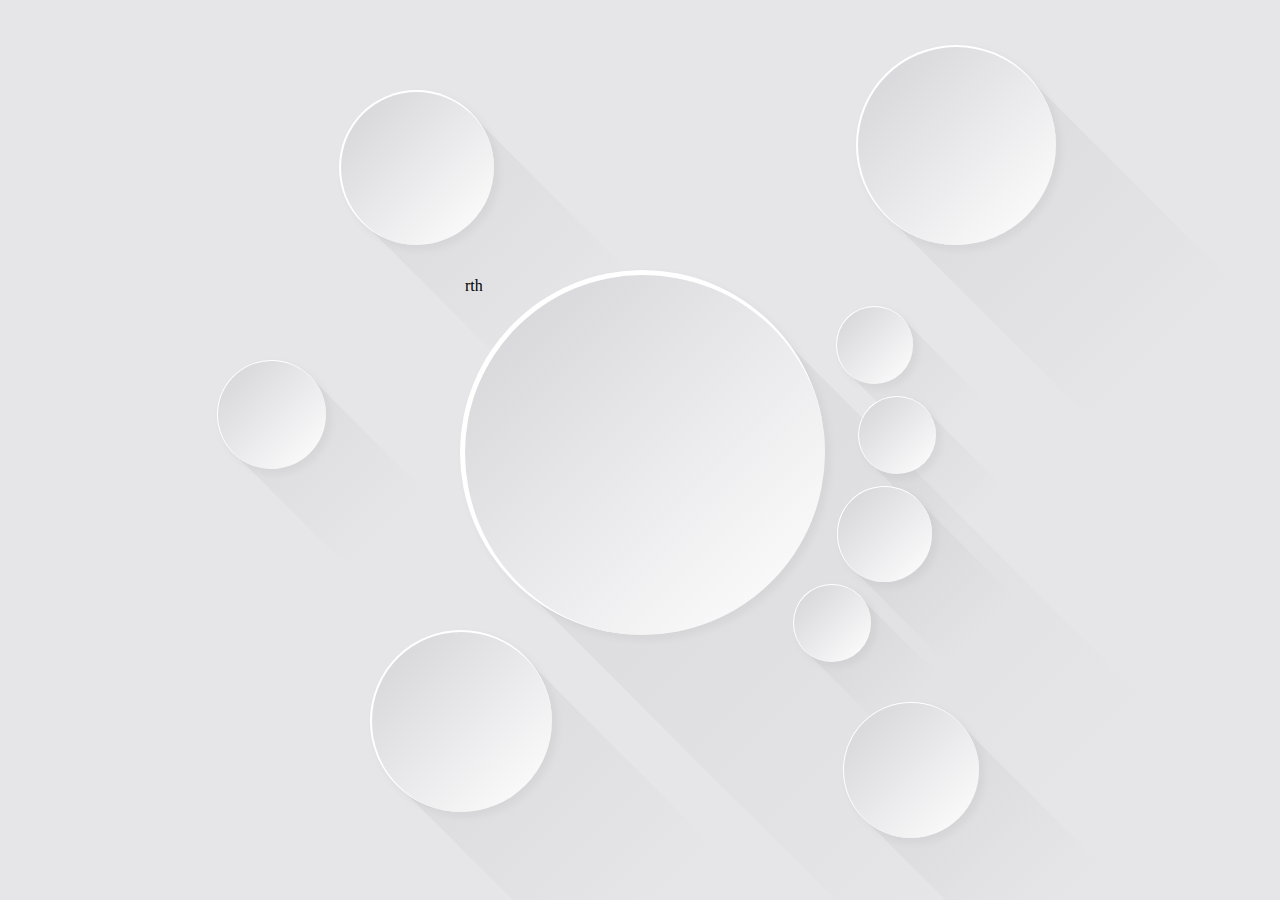
==== template.html @ 426c902b "started project" ====
<!DOCTYPE html>
<html lang="en">

<head>
    <meta charset="utf-8">
    <meta http-equiv="X-UA-Compatible" content="IE=edge">
    <meta name="viewport" content="width=device-width, initial-scale=1">
    <!-- The above 3 meta tags *must* come first in the head; any other head content must come *after* these tags -->
    <title>Rth</title>
    <!-- css -->
    <link href="css/style.css" rel="stylesheet">
    <link href="css/font-awesome.min.css" rel="stylesheet">
    <!-- HTML5 shim and Respond.js for IE8 support of HTML5 elements and media queries -->
    <!-- WARNING: Respond.js doesn't work if you view the page via file:// -->
    <!--[if lt IE 9]>
      <script src="https://oss.maxcdn.com/html5shiv/3.7.3/html5shiv.min.js"></script>
      <script src="https://oss.maxcdn.com/respond/1.4.2/respond.min.js"></script>
    <![endif]-->
</head>

<body>
    <section class="home">
        <div class="wrapper">
            <div class="round-01">
                <span class="center-ver-hor">
                    rth
                </span>
            </div>
            <div class="round-02">

            </div>
            <div class="round-03">

            </div>
            <div class="round-04">

            </div>
            <div class="round-05">

            </div>
            <div class="round-06">

            </div>
            <div class="round-07">

            </div>
            <div class="round-08">

            </div>
            <div class="round-09">

            </div>
            <div class="round-10">

            </div>
        </div>
    </section>

    <!-- jQuery (necessary for Bootstrap's JavaScript plugins) -->
    <script src="https://ajax.googleapis.com/ajax/libs/jquery/1.12.4/jquery.min.js"></script>
    <script src="js/rth.js"></script>
</body>

</html>
---- css/style.css ----
/********************************************************************************************************************************
********************************************************************************************************************************/
@import url("https://fonts.googleapis.com/css?family=Roboto:300,300i,400,400i,500,500i,700,700i,900,900i|Source+Sans+Pro:200,200i,300,300i,400,400i,600,600i,700,700i,900,900i");
/********************************************************************************************************************************
********************************************************************************************************************************/
/**************************************************************************************************************
***************************************************************************************************************
1. Color
***************************************************************************************************************
**************************************************************************************************************/
/***************************************************************************************************************
***************************************************************************************************************/
/***************************************************************************************************************
***************************************************************************************************************/
/***************************************************************************************************************
***************************************************************************************************************/
/***************************************************************************************************************
***************************************************************************************************************/
/***************************************************************************************************************
***************************************************************************************************************/
/***************************************************************************************************************
***************************************************************************************************************/
/***************************************************************************************************************
***************************************************************************************************************/
/***************************************************************************************************************
***************************************************************************************************************/
/*Recommended : 4px*/
/***************************************************************************************************************
***************************************************************************************************************/
/***************************************************************************************************************
***************************************************************************************************************/
/***************************************************************************************************************
***************************************************************************************************************/
/***************************************************************************************************************
***************************************************************************************************************/
/***************************************************************************************************************
	1. Define the breakpoints at which your layout will change, adapting to different screen sizes.
	2. Extra small screen-phone, Small screen-tablet, Medium screen - desktop, Large screen - wide desktop
***************************************************************************************************************/
/***************************************************************************************************************
***************************************************************************************************************/
/***************************************************************************************************************
***************************************************************************************************************/
/***************************************************************************************************************
***************************************************************************************************************/
/***************************************************************************************************************
***************************************************************************************************************/
/*animation transition effect/options*/
/*default : cubic-bezier
*
*Options : Ease, Linear, Ease-In, Ease-Out, Ease-In-Out;
*
*/
/*animation transition time*/
/***************************************************************************************************************
***************************************************************************************************************/
/***************************************************************************************************************
***************************************************************************************************************/
/***************************************************************************************************************
***************************************************************************************************************/
/*.test {
  @include skew(25,10);
  @include transform-origin(top left);
  position: absolute;
  top: 25%;
  bottom: 25%;
  left: 25%;
  right: 25%;
  background-color: rgba(20,20,20,.5);
}*/
/*
 * ease-in-out
 */
/*
 * Apply a CSS3 transition-delay
 * @include transitionDelay(2s);
 */
/*
 * Apply a CSS3 transition-duration
 * @include transitionDuration(1s);
 */
/*
 * Apply a CSS3 transition-property
 * @include transitionProperty(opacity);
 * @include transitionProperty((height, width)); Multiple properties can be passed in surrounded by brackets
 */
/*
 * Apply a CSS3 transition-timing-function
 * @include transitionTimingFunction(easing);
 */
/*box-shadow*/
/*rounded*/
/*gradient*/
/*box-shadow*/
/********************************************************
********************************************************/
/********************************************************
********************************************************/
/* line 4, ../sass/helper/reset/_global.scss */
html, body, div, span, applet, object, iframe,
h1, h2, h3, h4, h5, h6, p, blockquote, pre,
a, abbr, acronym, address, big, cite, code,
del, dfn, em, img, ins, kbd, q, s, samp,
small, strike, strong, sub, sup, tt, var,
b, u, i, center,
dl, dt, dd, ol, ul, li,
fieldset, form, label, legend,
table, caption, tbody, tfoot, thead, tr, th, td,
article, aside, canvas, details, embed,
figure, figcaption, footer, header, hgroup,
menu, nav, output, ruby, section, summary,
time, mark, audio, video {
  margin: 0;
  padding: 0;
  border: 0;
  vertical-align: baseline;
}

/* HTML5 display-role reset for older browsers */
/* line 25, ../sass/helper/reset/_global.scss */
article, aside, details, figcaption, figure,
footer, header, hgroup, menu, nav, section, code {
  display: block;
}

/* line 32, ../sass/helper/reset/_global.scss */
body {
  line-height: 1.3333333;
}

/* line 38, ../sass/helper/reset/_global.scss */
ol, ul {
  list-style: none;
}

/*****************************
*****************************/
/*for border radius*/
/* line 2, ../sass/component/_rth.scss */
.home {
  position: relative;
  height: 100vh;
  background: #e6e6e8;
  z-index: -2;
  overflow: hidden;
}

/* line 9, ../sass/component/_rth.scss */
.wrapper {
  height: 100vmin;
  width: 100vmin;
  margin: auto;
  position: relative;
  top: 50%;
  z-index: 1;
  -moz-transform: translate(0, -50%);
  -o-transform: translate(0, -50%);
  -ms-transform: translate(0, -50%);
  -webkit-transform: translate(0, -50%);
  transform: translate(0, -50%);
}

/* line 18, ../sass/component/_rth.scss */
.round-01 {
  -webkit-box-shadow: 4px 4px 10px rgba(0, 0, 0, 0.05);
  -moz-box-shadow: 4px 4px 10px rgba(0, 0, 0, 0.05);
  box-shadow: 4px 4px 10px rgba(0, 0, 0, 0.05);
  -webkit-border-radius: 50%;
  -moz-border-radius: 50%;
  border-radius: 50%;
  background-image: -webkit-linear-gradient(135deg, #d3d3d7 0%, white 100%);
  background-image: -o-linear-gradient(135deg, #d3d3d7 0%, white 100%);
  background-image: linear-gradient(135deg, #d3d3d7 0%, white 100%);
  background-repeat: repeat-x;
  filter: progid:DXImageTransform.Microsoft.gradient(startColorstr='#FFD3D3D7', endColorstr='#FFFFFFFF', GradientType=1);
  height: 40vmin;
  width: 40vmin;
  top: 30vmin;
  /*(100 - $widthHeight)/2+vh;*/
  left: 50vmin;
  margin-left: -20vmin;
  position: absolute;
  border: 5px solid #fff;
  border-right: 0;
  border-bottom: 0;
 /*
&:after{
    content: '';
    position: absolute;
    left: 50%;
    top: 50%;
    width: 2px;
    height: 2px;
    padding-left: -1px;
    padding-top: -1px;
    background: #000;
}*/
}
/* line 17, ../sass/helper/mixins/_rounds.scss */
.round-01:before {
  content: "";
  position: absolute;
  left: 0;
  top: 0;
  height: 100%;
  width: 200%;
  z-index: -1;
  background-image: -webkit-linear-gradient(90deg, #63636c 0%, #e6e6e8 100%);
  background-image: -o-linear-gradient(90deg, #63636c 0%, #e6e6e8 100%);
  background-image: linear-gradient(90deg, #63636c 0%, #e6e6e8 100%);
  background-repeat: repeat-x;
  filter: progid:DXImageTransform.Microsoft.gradient(startColorstr='#FF63636C', endColorstr='#FFE6E6E8', GradientType=1);
  opacity: .1;
  border-radius: 1000px 0 0 1000px;
  -moz-transform: rotate(45deg);
  -webkit-transform: rotate(45deg);
  -o-transform: rotate(45deg);
  -ms-transform: rotate(45deg);
  transform: rotate(45deg);
  transform-origin: 0% 50%;
  -webkit-transform-origin: 25% 50%;
  -moz-transform-origin: 25% 50%;
  -o-transform-origin: 25% 50%;
  -ms-transform-origin: 25% 50%;
}

/* line 21, ../sass/component/_rth.scss */
.round-011 {
  -webkit-box-shadow: 4px 4px 10px rgba(0, 0, 0, 0.05);
  -moz-box-shadow: 4px 4px 10px rgba(0, 0, 0, 0.05);
  box-shadow: 4px 4px 10px rgba(0, 0, 0, 0.05);
  -webkit-border-radius: 50%;
  -moz-border-radius: 50%;
  border-radius: 50%;
  background-image: -webkit-linear-gradient(135deg, #d3d3d7 0%, white 100%);
  background-image: -o-linear-gradient(135deg, #d3d3d7 0%, white 100%);
  background-image: linear-gradient(135deg, #d3d3d7 0%, white 100%);
  background-repeat: repeat-x;
  filter: progid:DXImageTransform.Microsoft.gradient(startColorstr='#FFD3D3D7', endColorstr='#FFFFFFFF', GradientType=1);
  height: 56vmin;
  width: 56vmin;
  top: 22vmin;
  /*(100 - $widthHeight)/2+vh;*/
  left: 50vmin;
  margin-left: -28vmin;
  position: absolute;
  border: 7px solid #fff;
  border-right: 0;
  border-bottom: 0;
 /*
&:after{
    content: '';
    position: absolute;
    left: 50%;
    top: 50%;
    width: 2px;
    height: 2px;
    padding-left: -1px;
    padding-top: -1px;
    background: #000;
}*/
  opacity: .5;
}
/* line 17, ../sass/helper/mixins/_rounds.scss */
.round-011:before {
  content: "";
  position: absolute;
  left: 0;
  top: 0;
  height: 100%;
  width: 200%;
  z-index: -1;
  background-image: -webkit-linear-gradient(90deg, #63636c 0%, #e6e6e8 100%);
  background-image: -o-linear-gradient(90deg, #63636c 0%, #e6e6e8 100%);
  background-image: linear-gradient(90deg, #63636c 0%, #e6e6e8 100%);
  background-repeat: repeat-x;
  filter: progid:DXImageTransform.Microsoft.gradient(startColorstr='#FF63636C', endColorstr='#FFE6E6E8', GradientType=1);
  opacity: .1;
  border-radius: 1000px 0 0 1000px;
  -moz-transform: rotate(45deg);
  -webkit-transform: rotate(45deg);
  -o-transform: rotate(45deg);
  -ms-transform: rotate(45deg);
  transform: rotate(45deg);
  transform-origin: 0% 50%;
  -webkit-transform-origin: 25% 50%;
  -moz-transform-origin: 25% 50%;
  -o-transform-origin: 25% 50%;
  -ms-transform-origin: 25% 50%;
}

/* line 25, ../sass/component/_rth.scss */
.round-02 {
  -webkit-box-shadow: 4px 4px 10px rgba(0, 0, 0, 0.05);
  -moz-box-shadow: 4px 4px 10px rgba(0, 0, 0, 0.05);
  box-shadow: 4px 4px 10px rgba(0, 0, 0, 0.05);
  -webkit-border-radius: 50%;
  -moz-border-radius: 50%;
  border-radius: 50%;
  background-image: -webkit-linear-gradient(135deg, #d3d3d7 0%, white 100%);
  background-image: -o-linear-gradient(135deg, #d3d3d7 0%, white 100%);
  background-image: linear-gradient(135deg, #d3d3d7 0%, white 100%);
  background-repeat: repeat-x;
  filter: progid:DXImageTransform.Microsoft.gradient(startColorstr='#FFD3D3D7', endColorstr='#FFFFFFFF', GradientType=1);
  height: 22vmin;
  width: 22vmin;
  top: 5vmin;
  /*(100 - $widthHeight)/2+vh;*/
  left: 85vmin;
  margin-left: -11vmin;
  position: absolute;
  border: 2.75px solid #fff;
  border-right: 0;
  border-bottom: 0;
 /*
&:after{
    content: '';
    position: absolute;
    left: 50%;
    top: 50%;
    width: 2px;
    height: 2px;
    padding-left: -1px;
    padding-top: -1px;
    background: #000;
}*/
}
/* line 17, ../sass/helper/mixins/_rounds.scss */
.round-02:before {
  content: "";
  position: absolute;
  left: 0;
  top: 0;
  height: 100%;
  width: 200%;
  z-index: -1;
  background-image: -webkit-linear-gradient(90deg, #63636c 0%, #e6e6e8 100%);
  background-image: -o-linear-gradient(90deg, #63636c 0%, #e6e6e8 100%);
  background-image: linear-gradient(90deg, #63636c 0%, #e6e6e8 100%);
  background-repeat: repeat-x;
  filter: progid:DXImageTransform.Microsoft.gradient(startColorstr='#FF63636C', endColorstr='#FFE6E6E8', GradientType=1);
  opacity: .1;
  border-radius: 1000px 0 0 1000px;
  -moz-transform: rotate(45deg);
  -webkit-transform: rotate(45deg);
  -o-transform: rotate(45deg);
  -ms-transform: rotate(45deg);
  transform: rotate(45deg);
  transform-origin: 0% 50%;
  -webkit-transform-origin: 25% 50%;
  -moz-transform-origin: 25% 50%;
  -o-transform-origin: 25% 50%;
  -ms-transform-origin: 25% 50%;
}

/* line 28, ../sass/component/_rth.scss */
.round-03 {
  -webkit-box-shadow: 4px 4px 10px rgba(0, 0, 0, 0.05);
  -moz-box-shadow: 4px 4px 10px rgba(0, 0, 0, 0.05);
  box-shadow: 4px 4px 10px rgba(0, 0, 0, 0.05);
  -webkit-border-radius: 50%;
  -moz-border-radius: 50%;
  border-radius: 50%;
  background-image: -webkit-linear-gradient(135deg, #d3d3d7 0%, white 100%);
  background-image: -o-linear-gradient(135deg, #d3d3d7 0%, white 100%);
  background-image: linear-gradient(135deg, #d3d3d7 0%, white 100%);
  background-repeat: repeat-x;
  filter: progid:DXImageTransform.Microsoft.gradient(startColorstr='#FFD3D3D7', endColorstr='#FFFFFFFF', GradientType=1);
  height: 20vmin;
  width: 20vmin;
  top: 70vmin;
  /*(100 - $widthHeight)/2+vh;*/
  left: 30vmin;
  margin-left: -10vmin;
  position: absolute;
  border: 2.5px solid #fff;
  border-right: 0;
  border-bottom: 0;
 /*
&:after{
    content: '';
    position: absolute;
    left: 50%;
    top: 50%;
    width: 2px;
    height: 2px;
    padding-left: -1px;
    padding-top: -1px;
    background: #000;
}*/
}
/* line 17, ../sass/helper/mixins/_rounds.scss */
.round-03:before {
  content: "";
  position: absolute;
  left: 0;
  top: 0;
  height: 100%;
  width: 200%;
  z-index: -1;
  background-image: -webkit-linear-gradient(90deg, #63636c 0%, #e6e6e8 100%);
  background-image: -o-linear-gradient(90deg, #63636c 0%, #e6e6e8 100%);
  background-image: linear-gradient(90deg, #63636c 0%, #e6e6e8 100%);
  background-repeat: repeat-x;
  filter: progid:DXImageTransform.Microsoft.gradient(startColorstr='#FF63636C', endColorstr='#FFE6E6E8', GradientType=1);
  opacity: .1;
  border-radius: 1000px 0 0 1000px;
  -moz-transform: rotate(45deg);
  -webkit-transform: rotate(45deg);
  -o-transform: rotate(45deg);
  -ms-transform: rotate(45deg);
  transform: rotate(45deg);
  transform-origin: 0% 50%;
  -webkit-transform-origin: 25% 50%;
  -moz-transform-origin: 25% 50%;
  -o-transform-origin: 25% 50%;
  -ms-transform-origin: 25% 50%;
}

/* line 31, ../sass/component/_rth.scss */
.round-04 {
  -webkit-box-shadow: 4px 4px 10px rgba(0, 0, 0, 0.05);
  -moz-box-shadow: 4px 4px 10px rgba(0, 0, 0, 0.05);
  box-shadow: 4px 4px 10px rgba(0, 0, 0, 0.05);
  -webkit-border-radius: 50%;
  -moz-border-radius: 50%;
  border-radius: 50%;
  background-image: -webkit-linear-gradient(135deg, #d3d3d7 0%, white 100%);
  background-image: -o-linear-gradient(135deg, #d3d3d7 0%, white 100%);
  background-image: linear-gradient(135deg, #d3d3d7 0%, white 100%);
  background-repeat: repeat-x;
  filter: progid:DXImageTransform.Microsoft.gradient(startColorstr='#FFD3D3D7', endColorstr='#FFFFFFFF', GradientType=1);
  height: 17vmin;
  width: 17vmin;
  top: 10vmin;
  /*(100 - $widthHeight)/2+vh;*/
  left: 25vmin;
  margin-left: -8.5vmin;
  position: absolute;
  border: 2.125px solid #fff;
  border-right: 0;
  border-bottom: 0;
 /*
&:after{
    content: '';
    position: absolute;
    left: 50%;
    top: 50%;
    width: 2px;
    height: 2px;
    padding-left: -1px;
    padding-top: -1px;
    background: #000;
}*/
}
/* line 17, ../sass/helper/mixins/_rounds.scss */
.round-04:before {
  content: "";
  position: absolute;
  left: 0;
  top: 0;
  height: 100%;
  width: 200%;
  z-index: -1;
  background-image: -webkit-linear-gradient(90deg, #63636c 0%, #e6e6e8 100%);
  background-image: -o-linear-gradient(90deg, #63636c 0%, #e6e6e8 100%);
  background-image: linear-gradient(90deg, #63636c 0%, #e6e6e8 100%);
  background-repeat: repeat-x;
  filter: progid:DXImageTransform.Microsoft.gradient(startColorstr='#FF63636C', endColorstr='#FFE6E6E8', GradientType=1);
  opacity: .1;
  border-radius: 1000px 0 0 1000px;
  -moz-transform: rotate(45deg);
  -webkit-transform: rotate(45deg);
  -o-transform: rotate(45deg);
  -ms-transform: rotate(45deg);
  transform: rotate(45deg);
  transform-origin: 0% 50%;
  -webkit-transform-origin: 25% 50%;
  -moz-transform-origin: 25% 50%;
  -o-transform-origin: 25% 50%;
  -ms-transform-origin: 25% 50%;
}

/* line 34, ../sass/component/_rth.scss */
.round-05 {
  -webkit-box-shadow: 4px 4px 10px rgba(0, 0, 0, 0.05);
  -moz-box-shadow: 4px 4px 10px rgba(0, 0, 0, 0.05);
  box-shadow: 4px 4px 10px rgba(0, 0, 0, 0.05);
  -webkit-border-radius: 50%;
  -moz-border-radius: 50%;
  border-radius: 50%;
  background-image: -webkit-linear-gradient(135deg, #d3d3d7 0%, white 100%);
  background-image: -o-linear-gradient(135deg, #d3d3d7 0%, white 100%);
  background-image: linear-gradient(135deg, #d3d3d7 0%, white 100%);
  background-repeat: repeat-x;
  filter: progid:DXImageTransform.Microsoft.gradient(startColorstr='#FFD3D3D7', endColorstr='#FFFFFFFF', GradientType=1);
  height: 8.5vmin;
  width: 8.5vmin;
  top: 64.9vmin;
  /*(100 - $widthHeight)/2+vh;*/
  left: 71.3vmin;
  margin-left: -4.25vmin;
  position: absolute;
  border: 1.0625px solid #fff;
  border-right: 0;
  border-bottom: 0;
 /*
&:after{
    content: '';
    position: absolute;
    left: 50%;
    top: 50%;
    width: 2px;
    height: 2px;
    padding-left: -1px;
    padding-top: -1px;
    background: #000;
}*/
}
/* line 17, ../sass/helper/mixins/_rounds.scss */
.round-05:before {
  content: "";
  position: absolute;
  left: 0;
  top: 0;
  height: 100%;
  width: 200%;
  z-index: -1;
  background-image: -webkit-linear-gradient(90deg, #63636c 0%, #e6e6e8 100%);
  background-image: -o-linear-gradient(90deg, #63636c 0%, #e6e6e8 100%);
  background-image: linear-gradient(90deg, #63636c 0%, #e6e6e8 100%);
  background-repeat: repeat-x;
  filter: progid:DXImageTransform.Microsoft.gradient(startColorstr='#FF63636C', endColorstr='#FFE6E6E8', GradientType=1);
  opacity: .1;
  border-radius: 1000px 0 0 1000px;
  -moz-transform: rotate(45deg);
  -webkit-transform: rotate(45deg);
  -o-transform: rotate(45deg);
  -ms-transform: rotate(45deg);
  transform: rotate(45deg);
  transform-origin: 0% 50%;
  -webkit-transform-origin: 25% 50%;
  -moz-transform-origin: 25% 50%;
  -o-transform-origin: 25% 50%;
  -ms-transform-origin: 25% 50%;
}

/* line 37, ../sass/component/_rth.scss */
.round-06 {
  -webkit-box-shadow: 4px 4px 10px rgba(0, 0, 0, 0.05);
  -moz-box-shadow: 4px 4px 10px rgba(0, 0, 0, 0.05);
  box-shadow: 4px 4px 10px rgba(0, 0, 0, 0.05);
  -webkit-border-radius: 50%;
  -moz-border-radius: 50%;
  border-radius: 50%;
  background-image: -webkit-linear-gradient(135deg, #d3d3d7 0%, white 100%);
  background-image: -o-linear-gradient(135deg, #d3d3d7 0%, white 100%);
  background-image: linear-gradient(135deg, #d3d3d7 0%, white 100%);
  background-repeat: repeat-x;
  filter: progid:DXImageTransform.Microsoft.gradient(startColorstr='#FFD3D3D7', endColorstr='#FFFFFFFF', GradientType=1);
  height: 15vmin;
  width: 15vmin;
  top: 78vmin;
  /*(100 - $widthHeight)/2+vh;*/
  left: 80vmin;
  margin-left: -7.5vmin;
  position: absolute;
  border: 1.875px solid #fff;
  border-right: 0;
  border-bottom: 0;
 /*
&:after{
    content: '';
    position: absolute;
    left: 50%;
    top: 50%;
    width: 2px;
    height: 2px;
    padding-left: -1px;
    padding-top: -1px;
    background: #000;
}*/
}
/* line 17, ../sass/helper/mixins/_rounds.scss */
.round-06:before {
  content: "";
  position: absolute;
  left: 0;
  top: 0;
  height: 100%;
  width: 200%;
  z-index: -1;
  background-image: -webkit-linear-gradient(90deg, #63636c 0%, #e6e6e8 100%);
  background-image: -o-linear-gradient(90deg, #63636c 0%, #e6e6e8 100%);
  background-image: linear-gradient(90deg, #63636c 0%, #e6e6e8 100%);
  background-repeat: repeat-x;
  filter: progid:DXImageTransform.Microsoft.gradient(startColorstr='#FF63636C', endColorstr='#FFE6E6E8', GradientType=1);
  opacity: .1;
  border-radius: 1000px 0 0 1000px;
  -moz-transform: rotate(45deg);
  -webkit-transform: rotate(45deg);
  -o-transform: rotate(45deg);
  -ms-transform: rotate(45deg);
  transform: rotate(45deg);
  transform-origin: 0% 50%;
  -webkit-transform-origin: 25% 50%;
  -moz-transform-origin: 25% 50%;
  -o-transform-origin: 25% 50%;
  -ms-transform-origin: 25% 50%;
}

/* line 40, ../sass/component/_rth.scss */
.round-07 {
  -webkit-box-shadow: 4px 4px 10px rgba(0, 0, 0, 0.05);
  -moz-box-shadow: 4px 4px 10px rgba(0, 0, 0, 0.05);
  box-shadow: 4px 4px 10px rgba(0, 0, 0, 0.05);
  -webkit-border-radius: 50%;
  -moz-border-radius: 50%;
  border-radius: 50%;
  background-image: -webkit-linear-gradient(135deg, #d3d3d7 0%, white 100%);
  background-image: -o-linear-gradient(135deg, #d3d3d7 0%, white 100%);
  background-image: linear-gradient(135deg, #d3d3d7 0%, white 100%);
  background-repeat: repeat-x;
  filter: progid:DXImageTransform.Microsoft.gradient(startColorstr='#FFD3D3D7', endColorstr='#FFFFFFFF', GradientType=1);
  height: 12vmin;
  width: 12vmin;
  top: 40vmin;
  /*(100 - $widthHeight)/2+vh;*/
  left: 9vmin;
  margin-left: -6vmin;
  position: absolute;
  border: 1.5px solid #fff;
  border-right: 0;
  border-bottom: 0;
 /*
&:after{
    content: '';
    position: absolute;
    left: 50%;
    top: 50%;
    width: 2px;
    height: 2px;
    padding-left: -1px;
    padding-top: -1px;
    background: #000;
}*/
}
/* line 17, ../sass/helper/mixins/_rounds.scss */
.round-07:before {
  content: "";
  position: absolute;
  left: 0;
  top: 0;
  height: 100%;
  width: 200%;
  z-index: -1;
  background-image: -webkit-linear-gradient(90deg, #63636c 0%, #e6e6e8 100%);
  background-image: -o-linear-gradient(90deg, #63636c 0%, #e6e6e8 100%);
  background-image: linear-gradient(90deg, #63636c 0%, #e6e6e8 100%);
  background-repeat: repeat-x;
  filter: progid:DXImageTransform.Microsoft.gradient(startColorstr='#FF63636C', endColorstr='#FFE6E6E8', GradientType=1);
  opacity: .1;
  border-radius: 1000px 0 0 1000px;
  -moz-transform: rotate(45deg);
  -webkit-transform: rotate(45deg);
  -o-transform: rotate(45deg);
  -ms-transform: rotate(45deg);
  transform: rotate(45deg);
  transform-origin: 0% 50%;
  -webkit-transform-origin: 25% 50%;
  -moz-transform-origin: 25% 50%;
  -o-transform-origin: 25% 50%;
  -ms-transform-origin: 25% 50%;
}

/* line 43, ../sass/component/_rth.scss */
.round-08 {
  -webkit-box-shadow: 4px 4px 10px rgba(0, 0, 0, 0.05);
  -moz-box-shadow: 4px 4px 10px rgba(0, 0, 0, 0.05);
  box-shadow: 4px 4px 10px rgba(0, 0, 0, 0.05);
  -webkit-border-radius: 50%;
  -moz-border-radius: 50%;
  border-radius: 50%;
  background-image: -webkit-linear-gradient(135deg, #d3d3d7 0%, white 100%);
  background-image: -o-linear-gradient(135deg, #d3d3d7 0%, white 100%);
  background-image: linear-gradient(135deg, #d3d3d7 0%, white 100%);
  background-repeat: repeat-x;
  filter: progid:DXImageTransform.Microsoft.gradient(startColorstr='#FFD3D3D7', endColorstr='#FFFFFFFF', GradientType=1);
  height: 10.5vmin;
  width: 10.5vmin;
  top: 54vmin;
  /*(100 - $widthHeight)/2+vh;*/
  left: 77.1vmin;
  margin-left: -5.25vmin;
  position: absolute;
  border: 1.3125px solid #fff;
  border-right: 0;
  border-bottom: 0;
 /*
&:after{
    content: '';
    position: absolute;
    left: 50%;
    top: 50%;
    width: 2px;
    height: 2px;
    padding-left: -1px;
    padding-top: -1px;
    background: #000;
}*/
}
/* line 17, ../sass/helper/mixins/_rounds.scss */
.round-08:before {
  content: "";
  position: absolute;
  left: 0;
  top: 0;
  height: 100%;
  width: 200%;
  z-index: -1;
  background-image: -webkit-linear-gradient(90deg, #63636c 0%, #e6e6e8 100%);
  background-image: -o-linear-gradient(90deg, #63636c 0%, #e6e6e8 100%);
  background-image: linear-gradient(90deg, #63636c 0%, #e6e6e8 100%);
  background-repeat: repeat-x;
  filter: progid:DXImageTransform.Microsoft.gradient(startColorstr='#FF63636C', endColorstr='#FFE6E6E8', GradientType=1);
  opacity: .1;
  border-radius: 1000px 0 0 1000px;
  -moz-transform: rotate(45deg);
  -webkit-transform: rotate(45deg);
  -o-transform: rotate(45deg);
  -ms-transform: rotate(45deg);
  transform: rotate(45deg);
  transform-origin: 0% 50%;
  -webkit-transform-origin: 25% 50%;
  -moz-transform-origin: 25% 50%;
  -o-transform-origin: 25% 50%;
  -ms-transform-origin: 25% 50%;
}

/* line 46, ../sass/component/_rth.scss */
.round-09 {
  -webkit-box-shadow: 4px 4px 10px rgba(0, 0, 0, 0.05);
  -moz-box-shadow: 4px 4px 10px rgba(0, 0, 0, 0.05);
  box-shadow: 4px 4px 10px rgba(0, 0, 0, 0.05);
  -webkit-border-radius: 50%;
  -moz-border-radius: 50%;
  border-radius: 50%;
  background-image: -webkit-linear-gradient(135deg, #d3d3d7 0%, white 100%);
  background-image: -o-linear-gradient(135deg, #d3d3d7 0%, white 100%);
  background-image: linear-gradient(135deg, #d3d3d7 0%, white 100%);
  background-repeat: repeat-x;
  filter: progid:DXImageTransform.Microsoft.gradient(startColorstr='#FFD3D3D7', endColorstr='#FFFFFFFF', GradientType=1);
  height: 8.5vmin;
  width: 8.5vmin;
  top: 44vmin;
  /*(100 - $widthHeight)/2+vh;*/
  left: 78.5vmin;
  margin-left: -4.25vmin;
  position: absolute;
  border: 1.0625px solid #fff;
  border-right: 0;
  border-bottom: 0;
 /*
&:after{
    content: '';
    position: absolute;
    left: 50%;
    top: 50%;
    width: 2px;
    height: 2px;
    padding-left: -1px;
    padding-top: -1px;
    background: #000;
}*/
}
/* line 17, ../sass/helper/mixins/_rounds.scss */
.round-09:before {
  content: "";
  position: absolute;
  left: 0;
  top: 0;
  height: 100%;
  width: 200%;
  z-index: -1;
  background-image: -webkit-linear-gradient(90deg, #63636c 0%, #e6e6e8 100%);
  background-image: -o-linear-gradient(90deg, #63636c 0%, #e6e6e8 100%);
  background-image: linear-gradient(90deg, #63636c 0%, #e6e6e8 100%);
  background-repeat: repeat-x;
  filter: progid:DXImageTransform.Microsoft.gradient(startColorstr='#FF63636C', endColorstr='#FFE6E6E8', GradientType=1);
  opacity: .1;
  border-radius: 1000px 0 0 1000px;
  -moz-transform: rotate(45deg);
  -webkit-transform: rotate(45deg);
  -o-transform: rotate(45deg);
  -ms-transform: rotate(45deg);
  transform: rotate(45deg);
  transform-origin: 0% 50%;
  -webkit-transform-origin: 25% 50%;
  -moz-transform-origin: 25% 50%;
  -o-transform-origin: 25% 50%;
  -ms-transform-origin: 25% 50%;
}

/* line 49, ../sass/component/_rth.scss */
.round-10 {
  -webkit-box-shadow: 4px 4px 10px rgba(0, 0, 0, 0.05);
  -moz-box-shadow: 4px 4px 10px rgba(0, 0, 0, 0.05);
  box-shadow: 4px 4px 10px rgba(0, 0, 0, 0.05);
  -webkit-border-radius: 50%;
  -moz-border-radius: 50%;
  border-radius: 50%;
  background-image: -webkit-linear-gradient(135deg, #d3d3d7 0%, white 100%);
  background-image: -o-linear-gradient(135deg, #d3d3d7 0%, white 100%);
  background-image: linear-gradient(135deg, #d3d3d7 0%, white 100%);
  background-repeat: repeat-x;
  filter: progid:DXImageTransform.Microsoft.gradient(startColorstr='#FFD3D3D7', endColorstr='#FFFFFFFF', GradientType=1);
  height: 8.5vmin;
  width: 8.5vmin;
  top: 34vmin;
  /*(100 - $widthHeight)/2+vh;*/
  left: 76vmin;
  margin-left: -4.25vmin;
  position: absolute;
  border: 1.0625px solid #fff;
  border-right: 0;
  border-bottom: 0;
 /*
&:after{
    content: '';
    position: absolute;
    left: 50%;
    top: 50%;
    width: 2px;
    height: 2px;
    padding-left: -1px;
    padding-top: -1px;
    background: #000;
}*/
}
/* line 17, ../sass/helper/mixins/_rounds.scss */
.round-10:before {
  content: "";
  position: absolute;
  left: 0;
  top: 0;
  height: 100%;
  width: 200%;
  z-index: -1;
  background-image: -webkit-linear-gradient(90deg, #63636c 0%, #e6e6e8 100%);
  background-image: -o-linear-gradient(90deg, #63636c 0%, #e6e6e8 100%);
  background-image: linear-gradient(90deg, #63636c 0%, #e6e6e8 100%);
  background-repeat: repeat-x;
  filter: progid:DXImageTransform.Microsoft.gradient(startColorstr='#FF63636C', endColorstr='#FFE6E6E8', GradientType=1);
  opacity: .1;
  border-radius: 1000px 0 0 1000px;
  -moz-transform: rotate(45deg);
  -webkit-transform: rotate(45deg);
  -o-transform: rotate(45deg);
  -ms-transform: rotate(45deg);
  transform: rotate(45deg);
  transform-origin: 0% 50%;
  -webkit-transform-origin: 25% 50%;
  -moz-transform-origin: 25% 50%;
  -o-transform-origin: 25% 50%;
  -ms-transform-origin: 25% 50%;
}
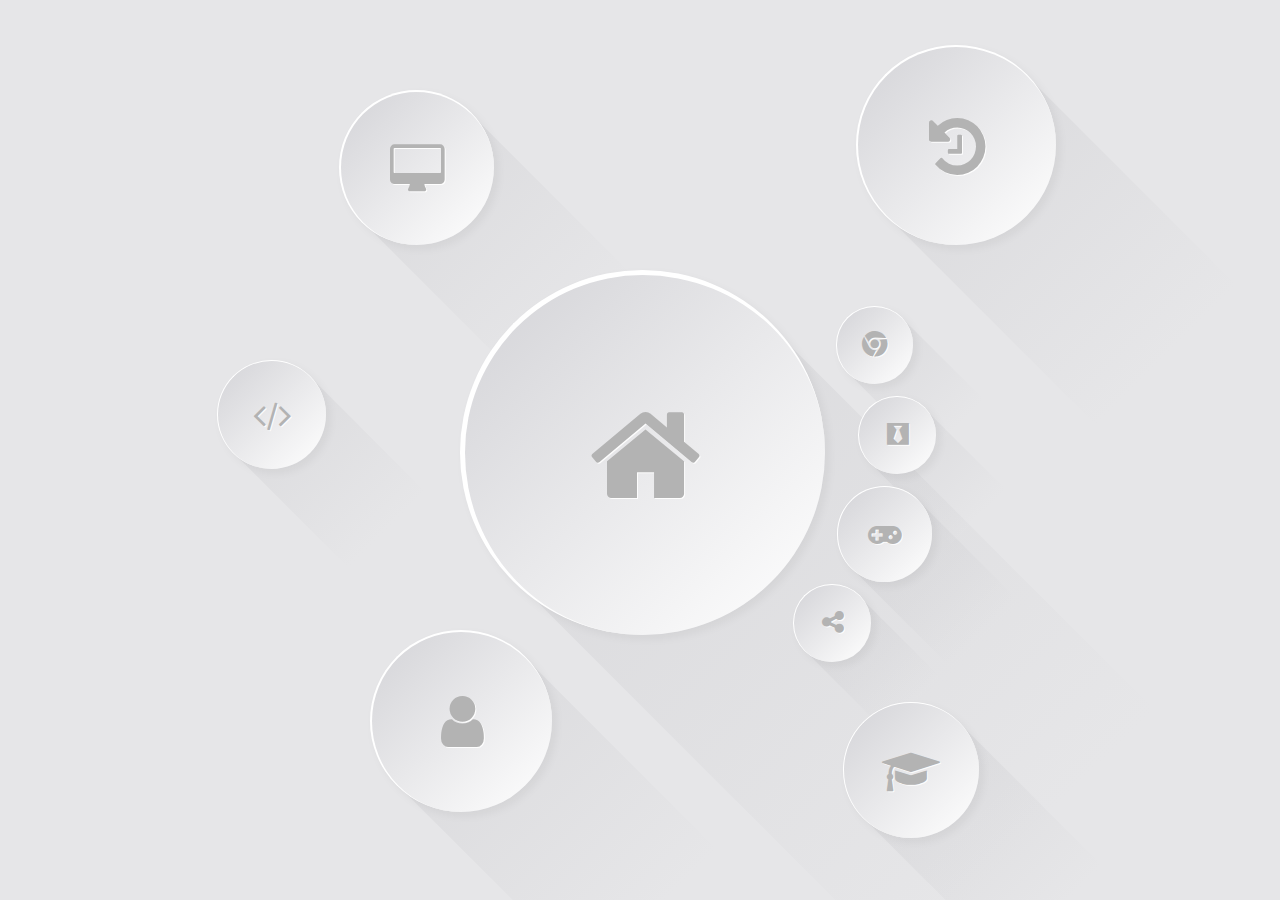
==== commit 03323ca6: "icons updated" ====
--- a/template.html
+++ b/template.html
@@ -10,6 +10,8 @@
     <!-- css -->
     <link href="css/style.css" rel="stylesheet">
     <link href="css/font-awesome.min.css" rel="stylesheet">
+    <link href="http://code.ionicframework.com/ionicons/2.0.1/css/ionicons.min.css" rel="stylesheet">
+    
     <!-- HTML5 shim and Respond.js for IE8 support of HTML5 elements and media queries -->
     <!-- WARNING: Respond.js doesn't work if you view the page via file:// -->
     <!--[if lt IE 9]>
@@ -20,44 +22,64 @@
 
 <body>
     <section class="home">
+        
         <div class="wrapper">
             <div class="round-01">
                 <span class="center-ver-hor">
-                    rth
+                    <i class="fa fa-home" aria-hidden="true"></i>
                 </span>
             </div>
             <div class="round-02">
-
+                <span class="center-ver-hor">
+                    <i class="fa fa-history" aria-hidden="true"></i>
+                </span>
             </div>
             <div class="round-03">
-
+                <span class="center-ver-hor">
+                <i class="fa fa-user" aria-hidden="true"></i>
+                </span>
             </div>
             <div class="round-04">
-
+                <span class="center-ver-hor">
+                <i class="fa fa-desktop" aria-hidden="true"></i>
+                </span>
             </div>
             <div class="round-05">
-
+                <span class="center-ver-hor">
+                <i class="fa fa-share-alt" aria-hidden="true"></i>
+                </span>
             </div>
             <div class="round-06">
-
+                <span class="center-ver-hor">
+                <i class="fa fa-graduation-cap" aria-hidden="true"></i>
+                </span>
             </div>
             <div class="round-07">
-
+                <span class="center-ver-hor">
+                <i class="fa fa-code" aria-hidden="true"></i>
+                </span>
             </div>
             <div class="round-08">
-
+                <span class="center-ver-hor">
+                <i class="fa fa-gamepad" aria-hidden="true"></i>
+                </span>
             </div>
             <div class="round-09">
-
+                <span class="center-ver-hor">
+                <i class="fa fa-black-tie" aria-hidden="true"></i>
+                </span>
             </div>
             <div class="round-10">
-
+                <span class="center-ver-hor">
+                <i class="fa fa-chrome" aria-hidden="true"></i>
+                </span>
             </div>
         </div>
     </section>
 
     <!-- jQuery (necessary for Bootstrap's JavaScript plugins) -->
     <script src="https://ajax.googleapis.com/ajax/libs/jquery/1.12.4/jquery.min.js"></script>
+    <script src="js/TweenMax.min.js"></script>
     <script src="js/rth.js"></script>
 </body>
 
--- a/css/style.css
+++ b/css/style.css
@@ -58,16 +58,19 @@
 ***************************************************************************************************************/
 /***************************************************************************************************************
 ***************************************************************************************************************/
-/*.test {
-  @include skew(25,10);
-  @include transform-origin(top left);
-  position: absolute;
-  top: 25%;
-  bottom: 25%;
-  left: 25%;
-  right: 25%;
-  background-color: rgba(20,20,20,.5);
-}*/
+/* line 35, ../sass/helper/mixins/_transform.scss */
+.center-ver-hor {
+  -moz-transform: translate(-50%, -50%);
+  -o-transform: translate(-50%, -50%);
+  -ms-transform: translate(-50%, -50%);
+  -webkit-transform: translate(-50%, -50%);
+  transform: translate(-50%, -50%);
+  position: absolute;
+  top: 50%;
+  left: 50%;
+  display: inline-flex;
+}
+
 /*
  * ease-in-out
  */
@@ -141,7 +144,6 @@
   position: relative;
   height: 100vh;
   background: #e6e6e8;
-  z-index: -2;
   overflow: hidden;
 }
 
@@ -183,18 +185,18 @@
   border: 5px solid #fff;
   border-right: 0;
   border-bottom: 0;
- /*
-&:after{
-    content: '';
-    position: absolute;
-    left: 50%;
-    top: 50%;
-    width: 2px;
-    height: 2px;
-    padding-left: -1px;
-    padding-top: -1px;
-    background: #000;
-}*/
+  /*
+  &:after{
+      content: '';
+      position: absolute;
+      left: 50%;
+      top: 50%;
+      width: 2px;
+      height: 2px;
+      padding-left: -1px;
+      padding-top: -1px;
+      background: #000;
+  }*/
 }
 /* line 17, ../sass/helper/mixins/_rounds.scss */
 .round-01:before {
@@ -222,6 +224,12 @@
   -moz-transform-origin: 25% 50%;
   -o-transform-origin: 25% 50%;
   -ms-transform-origin: 25% 50%;
+}
+/* line 39, ../sass/helper/mixins/_rounds.scss */
+.round-01 i {
+  font-size: 13.3333333333vmin;
+  color: #b3b3b3;
+  text-shadow: 1px 1px 0px rgba(255, 255, 255, 0.9);
 }
 
 /* line 21, ../sass/component/_rth.scss */
@@ -247,18 +255,18 @@
   border: 7px solid #fff;
   border-right: 0;
   border-bottom: 0;
- /*
-&:after{
-    content: '';
-    position: absolute;
-    left: 50%;
-    top: 50%;
-    width: 2px;
-    height: 2px;
-    padding-left: -1px;
-    padding-top: -1px;
-    background: #000;
-}*/
+  /*
+  &:after{
+      content: '';
+      position: absolute;
+      left: 50%;
+      top: 50%;
+      width: 2px;
+      height: 2px;
+      padding-left: -1px;
+      padding-top: -1px;
+      background: #000;
+  }*/
   opacity: .5;
 }
 /* line 17, ../sass/helper/mixins/_rounds.scss */
@@ -287,6 +295,12 @@
   -moz-transform-origin: 25% 50%;
   -o-transform-origin: 25% 50%;
   -ms-transform-origin: 25% 50%;
+}
+/* line 39, ../sass/helper/mixins/_rounds.scss */
+.round-011 i {
+  font-size: 18.6666666667vmin;
+  color: #b3b3b3;
+  text-shadow: 1px 1px 0px rgba(255, 255, 255, 0.9);
 }
 
 /* line 25, ../sass/component/_rth.scss */
@@ -312,18 +326,18 @@
   border: 2.75px solid #fff;
   border-right: 0;
   border-bottom: 0;
- /*
-&:after{
-    content: '';
-    position: absolute;
-    left: 50%;
-    top: 50%;
-    width: 2px;
-    height: 2px;
-    padding-left: -1px;
-    padding-top: -1px;
-    background: #000;
-}*/
+  /*
+  &:after{
+      content: '';
+      position: absolute;
+      left: 50%;
+      top: 50%;
+      width: 2px;
+      height: 2px;
+      padding-left: -1px;
+      padding-top: -1px;
+      background: #000;
+  }*/
 }
 /* line 17, ../sass/helper/mixins/_rounds.scss */
 .round-02:before {
@@ -351,6 +365,12 @@
   -moz-transform-origin: 25% 50%;
   -o-transform-origin: 25% 50%;
   -ms-transform-origin: 25% 50%;
+}
+/* line 39, ../sass/helper/mixins/_rounds.scss */
+.round-02 i {
+  font-size: 7.3333333333vmin;
+  color: #b3b3b3;
+  text-shadow: 1px 1px 0px rgba(255, 255, 255, 0.9);
 }
 
 /* line 28, ../sass/component/_rth.scss */
@@ -376,18 +396,18 @@
   border: 2.5px solid #fff;
   border-right: 0;
   border-bottom: 0;
- /*
-&:after{
-    content: '';
-    position: absolute;
-    left: 50%;
-    top: 50%;
-    width: 2px;
-    height: 2px;
-    padding-left: -1px;
-    padding-top: -1px;
-    background: #000;
-}*/
+  /*
+  &:after{
+      content: '';
+      position: absolute;
+      left: 50%;
+      top: 50%;
+      width: 2px;
+      height: 2px;
+      padding-left: -1px;
+      padding-top: -1px;
+      background: #000;
+  }*/
 }
 /* line 17, ../sass/helper/mixins/_rounds.scss */
 .round-03:before {
@@ -415,6 +435,12 @@
   -moz-transform-origin: 25% 50%;
   -o-transform-origin: 25% 50%;
   -ms-transform-origin: 25% 50%;
+}
+/* line 39, ../sass/helper/mixins/_rounds.scss */
+.round-03 i {
+  font-size: 6.6666666667vmin;
+  color: #b3b3b3;
+  text-shadow: 1px 1px 0px rgba(255, 255, 255, 0.9);
 }
 
 /* line 31, ../sass/component/_rth.scss */
@@ -440,18 +466,18 @@
   border: 2.125px solid #fff;
   border-right: 0;
   border-bottom: 0;
- /*
-&:after{
-    content: '';
-    position: absolute;
-    left: 50%;
-    top: 50%;
-    width: 2px;
-    height: 2px;
-    padding-left: -1px;
-    padding-top: -1px;
-    background: #000;
-}*/
+  /*
+  &:after{
+      content: '';
+      position: absolute;
+      left: 50%;
+      top: 50%;
+      width: 2px;
+      height: 2px;
+      padding-left: -1px;
+      padding-top: -1px;
+      background: #000;
+  }*/
 }
 /* line 17, ../sass/helper/mixins/_rounds.scss */
 .round-04:before {
@@ -479,6 +505,12 @@
   -moz-transform-origin: 25% 50%;
   -o-transform-origin: 25% 50%;
   -ms-transform-origin: 25% 50%;
+}
+/* line 39, ../sass/helper/mixins/_rounds.scss */
+.round-04 i {
+  font-size: 5.6666666667vmin;
+  color: #b3b3b3;
+  text-shadow: 1px 1px 0px rgba(255, 255, 255, 0.9);
 }
 
 /* line 34, ../sass/component/_rth.scss */
@@ -504,18 +536,18 @@
   border: 1.0625px solid #fff;
   border-right: 0;
   border-bottom: 0;
- /*
-&:after{
-    content: '';
-    position: absolute;
-    left: 50%;
-    top: 50%;
-    width: 2px;
-    height: 2px;
-    padding-left: -1px;
-    padding-top: -1px;
-    background: #000;
-}*/
+  /*
+  &:after{
+      content: '';
+      position: absolute;
+      left: 50%;
+      top: 50%;
+      width: 2px;
+      height: 2px;
+      padding-left: -1px;
+      padding-top: -1px;
+      background: #000;
+  }*/
 }
 /* line 17, ../sass/helper/mixins/_rounds.scss */
 .round-05:before {
@@ -543,6 +575,12 @@
   -moz-transform-origin: 25% 50%;
   -o-transform-origin: 25% 50%;
   -ms-transform-origin: 25% 50%;
+}
+/* line 39, ../sass/helper/mixins/_rounds.scss */
+.round-05 i {
+  font-size: 2.8333333333vmin;
+  color: #b3b3b3;
+  text-shadow: 1px 1px 0px rgba(255, 255, 255, 0.9);
 }
 
 /* line 37, ../sass/component/_rth.scss */
@@ -568,18 +606,18 @@
   border: 1.875px solid #fff;
   border-right: 0;
   border-bottom: 0;
- /*
-&:after{
-    content: '';
-    position: absolute;
-    left: 50%;
-    top: 50%;
-    width: 2px;
-    height: 2px;
-    padding-left: -1px;
-    padding-top: -1px;
-    background: #000;
-}*/
+  /*
+  &:after{
+      content: '';
+      position: absolute;
+      left: 50%;
+      top: 50%;
+      width: 2px;
+      height: 2px;
+      padding-left: -1px;
+      padding-top: -1px;
+      background: #000;
+  }*/
 }
 /* line 17, ../sass/helper/mixins/_rounds.scss */
 .round-06:before {
@@ -607,6 +645,12 @@
   -moz-transform-origin: 25% 50%;
   -o-transform-origin: 25% 50%;
   -ms-transform-origin: 25% 50%;
+}
+/* line 39, ../sass/helper/mixins/_rounds.scss */
+.round-06 i {
+  font-size: 5vmin;
+  color: #b3b3b3;
+  text-shadow: 1px 1px 0px rgba(255, 255, 255, 0.9);
 }
 
 /* line 40, ../sass/component/_rth.scss */
@@ -632,18 +676,18 @@
   border: 1.5px solid #fff;
   border-right: 0;
   border-bottom: 0;
- /*
-&:after{
-    content: '';
-    position: absolute;
-    left: 50%;
-    top: 50%;
-    width: 2px;
-    height: 2px;
-    padding-left: -1px;
-    padding-top: -1px;
-    background: #000;
-}*/
+  /*
+  &:after{
+      content: '';
+      position: absolute;
+      left: 50%;
+      top: 50%;
+      width: 2px;
+      height: 2px;
+      padding-left: -1px;
+      padding-top: -1px;
+      background: #000;
+  }*/
 }
 /* line 17, ../sass/helper/mixins/_rounds.scss */
 .round-07:before {
@@ -671,6 +715,12 @@
   -moz-transform-origin: 25% 50%;
   -o-transform-origin: 25% 50%;
   -ms-transform-origin: 25% 50%;
+}
+/* line 39, ../sass/helper/mixins/_rounds.scss */
+.round-07 i {
+  font-size: 4vmin;
+  color: #b3b3b3;
+  text-shadow: 1px 1px 0px rgba(255, 255, 255, 0.9);
 }
 
 /* line 43, ../sass/component/_rth.scss */
@@ -696,18 +746,18 @@
   border: 1.3125px solid #fff;
   border-right: 0;
   border-bottom: 0;
- /*
-&:after{
-    content: '';
-    position: absolute;
-    left: 50%;
-    top: 50%;
-    width: 2px;
-    height: 2px;
-    padding-left: -1px;
-    padding-top: -1px;
-    background: #000;
-}*/
+  /*
+  &:after{
+      content: '';
+      position: absolute;
+      left: 50%;
+      top: 50%;
+      width: 2px;
+      height: 2px;
+      padding-left: -1px;
+      padding-top: -1px;
+      background: #000;
+  }*/
 }
 /* line 17, ../sass/helper/mixins/_rounds.scss */
 .round-08:before {
@@ -735,6 +785,12 @@
   -moz-transform-origin: 25% 50%;
   -o-transform-origin: 25% 50%;
   -ms-transform-origin: 25% 50%;
+}
+/* line 39, ../sass/helper/mixins/_rounds.scss */
+.round-08 i {
+  font-size: 3.5vmin;
+  color: #b3b3b3;
+  text-shadow: 1px 1px 0px rgba(255, 255, 255, 0.9);
 }
 
 /* line 46, ../sass/component/_rth.scss */
@@ -760,18 +816,18 @@
   border: 1.0625px solid #fff;
   border-right: 0;
   border-bottom: 0;
- /*
-&:after{
-    content: '';
-    position: absolute;
-    left: 50%;
-    top: 50%;
-    width: 2px;
-    height: 2px;
-    padding-left: -1px;
-    padding-top: -1px;
-    background: #000;
-}*/
+  /*
+  &:after{
+      content: '';
+      position: absolute;
+      left: 50%;
+      top: 50%;
+      width: 2px;
+      height: 2px;
+      padding-left: -1px;
+      padding-top: -1px;
+      background: #000;
+  }*/
 }
 /* line 17, ../sass/helper/mixins/_rounds.scss */
 .round-09:before {
@@ -799,6 +855,12 @@
   -moz-transform-origin: 25% 50%;
   -o-transform-origin: 25% 50%;
   -ms-transform-origin: 25% 50%;
+}
+/* line 39, ../sass/helper/mixins/_rounds.scss */
+.round-09 i {
+  font-size: 2.8333333333vmin;
+  color: #b3b3b3;
+  text-shadow: 1px 1px 0px rgba(255, 255, 255, 0.9);
 }
 
 /* line 49, ../sass/component/_rth.scss */
@@ -824,18 +886,18 @@
   border: 1.0625px solid #fff;
   border-right: 0;
   border-bottom: 0;
- /*
-&:after{
-    content: '';
-    position: absolute;
-    left: 50%;
-    top: 50%;
-    width: 2px;
-    height: 2px;
-    padding-left: -1px;
-    padding-top: -1px;
-    background: #000;
-}*/
+  /*
+  &:after{
+      content: '';
+      position: absolute;
+      left: 50%;
+      top: 50%;
+      width: 2px;
+      height: 2px;
+      padding-left: -1px;
+      padding-top: -1px;
+      background: #000;
+  }*/
 }
 /* line 17, ../sass/helper/mixins/_rounds.scss */
 .round-10:before {
@@ -864,3 +926,9 @@
   -o-transform-origin: 25% 50%;
   -ms-transform-origin: 25% 50%;
 }
+/* line 39, ../sass/helper/mixins/_rounds.scss */
+.round-10 i {
+  font-size: 2.8333333333vmin;
+  color: #b3b3b3;
+  text-shadow: 1px 1px 0px rgba(255, 255, 255, 0.9);
+}
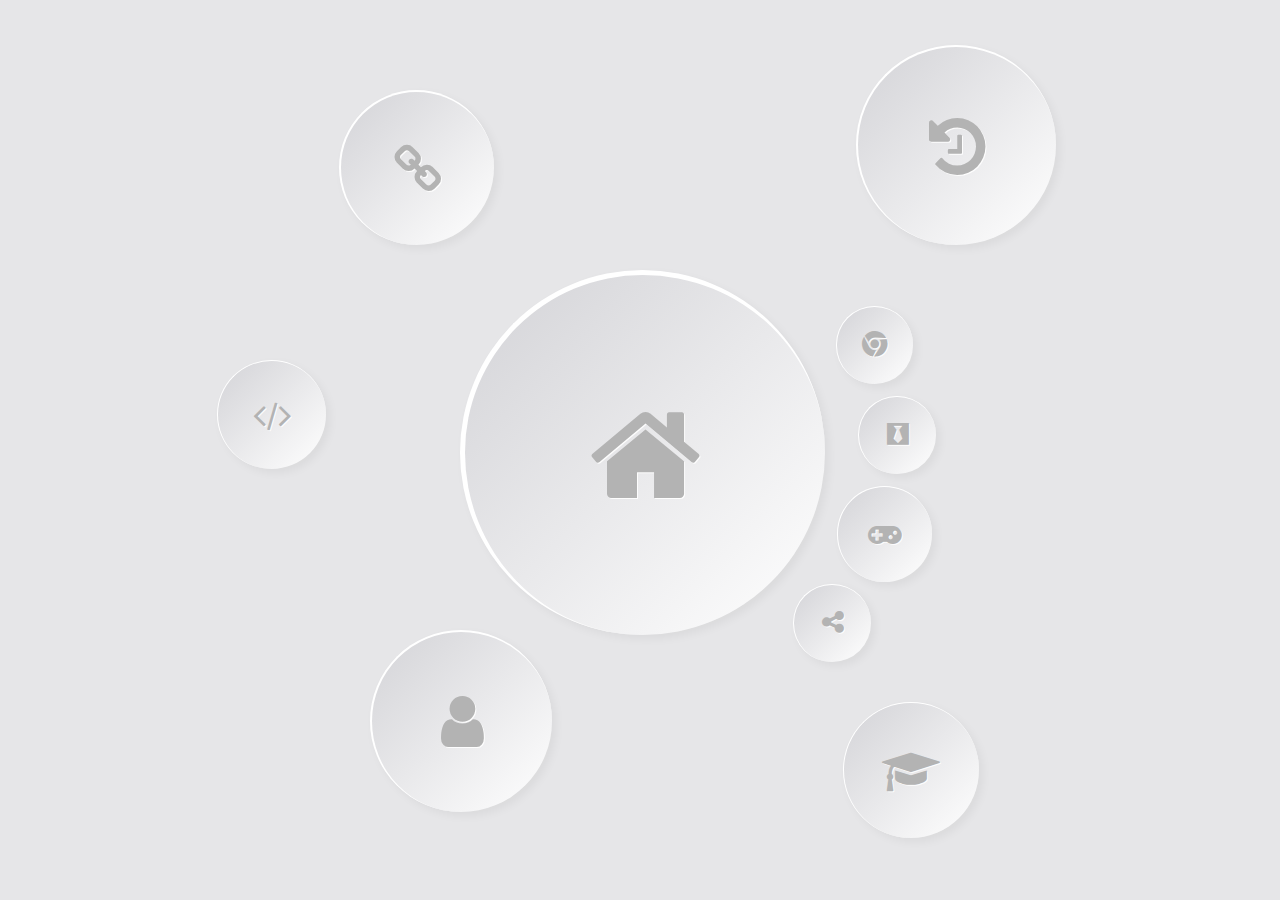
==== commit 1cde0126: "hover effect for home rounds" ====
--- a/template.html
+++ b/template.html
@@ -41,7 +41,7 @@
             </div>
             <div class="round-04">
                 <span class="center-ver-hor">
-                <i class="fa fa-desktop" aria-hidden="true"></i>
+                <i class="fa fa-link" aria-hidden="true"></i>
                 </span>
             </div>
             <div class="round-05">
--- a/css/style.css
+++ b/css/style.css
@@ -95,6 +95,61 @@
 /*rounded*/
 /*gradient*/
 /*box-shadow*/
+@keyframes animationFrames {
+  0% {
+    transform: translate(0px, 0px) rotate(45deg);
+  }
+  50% {
+    transform: translate(350%, 0px) rotate(0deg);
+  }
+  100% {
+    transform: translate(-50%, 0px) rotate(-45deg);
+  }
+}
+@-moz-keyframes animationFrames {
+  0% {
+    -moz-transform: translate(0px, 0px) rotate(45deg);
+  }
+  50% {
+    -moz-transform: translate(350%, 0px) rotate(0deg);
+  }
+  100% {
+    -moz-transform: translate(-50%, 0px) rotate(-45deg);
+  }
+}
+@-webkit-keyframes animationFrames {
+  0% {
+    -webkit-transform: translate(0px, 0px) rotate(45deg);
+  }
+  50% {
+    -webkit-transform: translate(350%, 0px) rotate(0deg);
+  }
+  100% {
+    -webkit-transform: translate(-50%, 0px) rotate(-45deg);
+  }
+}
+@-o-keyframes animationFrames {
+  0% {
+    -o-transform: translate(0px, 0px) rotate(45deg);
+  }
+  50% {
+    -o-transform: translate(350%, 0px) rotate(0deg);
+  }
+  100% {
+    -o-transform: translate(-50%, 0px) rotate(-45deg);
+  }
+}
+@-ms-keyframes animationFrames {
+  0% {
+    -ms-transform: translate(0px, 0px) rotate(45deg);
+  }
+  50% {
+    -ms-transform: translate(350%, 0px) rotate(0deg);
+  }
+  100% {
+    -ms-transform: translate(-50%, 0px) rotate(-45deg);
+  }
+}
 /********************************************************
 ********************************************************/
 /********************************************************
@@ -185,20 +240,9 @@
   border: 5px solid #fff;
   border-right: 0;
   border-bottom: 0;
-  /*
-  &:after{
-      content: '';
-      position: absolute;
-      left: 50%;
-      top: 50%;
-      width: 2px;
-      height: 2px;
-      padding-left: -1px;
-      padding-top: -1px;
-      background: #000;
-  }*/
-}
-/* line 17, ../sass/helper/mixins/_rounds.scss */
+  overflow: hidden;
+}
+/* line 18, ../sass/helper/mixins/_rounds.scss */
 .round-01:before {
   content: "";
   position: absolute;
@@ -225,11 +269,57 @@
   -o-transform-origin: 25% 50%;
   -ms-transform-origin: 25% 50%;
 }
-/* line 39, ../sass/helper/mixins/_rounds.scss */
+/* line 41, ../sass/helper/mixins/_rounds.scss */
+.round-01:hover i {
+  color: #40a9c9;
+}
+/* line 45, ../sass/helper/mixins/_rounds.scss */
 .round-01 i {
   font-size: 13.3333333333vmin;
   color: #b3b3b3;
   text-shadow: 1px 1px 0px rgba(255, 255, 255, 0.9);
+  -webkit-transition: all .65s ease-out;
+  -moz-transition: all .65s ease-out;
+  -ms-transition: all .65s ease-out;
+  -o-transition: all .65s ease-out;
+  transition: all .65s ease-out;
+}
+/* line 55, ../sass/helper/mixins/_rounds.scss */
+.round-01:after {
+  content: '';
+  position: absolute;
+  right: 100%;
+  top: -50%;
+  height: 200%;
+  width: 60%;
+  opacity: .9;
+  /* Permalink - use to edit and share this gradient: http://colorzilla.com/gradient-editor/#ffffff+0,ffffff+100&0+0,1+50,0+100 */
+  background: -moz-linear-gradient(left, rgba(255, 255, 255, 0) 0%, white 50%, rgba(255, 255, 255, 0) 100%);
+  /* FF3.6-15 */
+  background: -webkit-linear-gradient(left, rgba(255, 255, 255, 0) 0%, white 50%, rgba(255, 255, 255, 0) 100%);
+  /* Chrome10-25,Safari5.1-6 */
+  background: linear-gradient(to right, rgba(255, 255, 255, 0) 0%, white 50%, rgba(255, 255, 255, 0) 100%);
+  /* W3C, IE10+, FF16+, Chrome26+, Opera12+, Safari7+ */
+  filter: progid:DXImageTransform.Microsoft.gradient( startColorstr='#00ffffff', endColorstr='#00ffffff', GradientType=1);
+  /* IE6-9 */
+}
+/* line 73, ../sass/helper/mixins/_rounds.scss */
+.round-01:hover:after {
+  animation: animationFrames ease-out .65s;
+  animation-iteration-count: 1;
+  transform-origin: 50% 50%;
+  -webkit-animation: animationFrames ease-out .65s;
+  -webkit-animation-iteration-count: 1;
+  -webkit-transform-origin: 50% 50%;
+  -moz-animation: animationFrames ease-out .65s;
+  -moz-animation-iteration-count: 1;
+  -moz-transform-origin: 50% 50%;
+  -o-animation: animationFrames ease-out .65s;
+  -o-animation-iteration-count: 1;
+  -o-transform-origin: 50% 50%;
+  -ms-animation: animationFrames ease-out .65s;
+  -ms-animation-iteration-count: 1;
+  -ms-transform-origin: 50% 50%;
 }
 
 /* line 21, ../sass/component/_rth.scss */
@@ -255,21 +345,10 @@
   border: 7px solid #fff;
   border-right: 0;
   border-bottom: 0;
-  /*
-  &:after{
-      content: '';
-      position: absolute;
-      left: 50%;
-      top: 50%;
-      width: 2px;
-      height: 2px;
-      padding-left: -1px;
-      padding-top: -1px;
-      background: #000;
-  }*/
+  overflow: hidden;
   opacity: .5;
 }
-/* line 17, ../sass/helper/mixins/_rounds.scss */
+/* line 18, ../sass/helper/mixins/_rounds.scss */
 .round-011:before {
   content: "";
   position: absolute;
@@ -296,11 +375,57 @@
   -o-transform-origin: 25% 50%;
   -ms-transform-origin: 25% 50%;
 }
-/* line 39, ../sass/helper/mixins/_rounds.scss */
+/* line 41, ../sass/helper/mixins/_rounds.scss */
+.round-011:hover i {
+  color: #40a9c9;
+}
+/* line 45, ../sass/helper/mixins/_rounds.scss */
 .round-011 i {
   font-size: 18.6666666667vmin;
   color: #b3b3b3;
   text-shadow: 1px 1px 0px rgba(255, 255, 255, 0.9);
+  -webkit-transition: all .65s ease-out;
+  -moz-transition: all .65s ease-out;
+  -ms-transition: all .65s ease-out;
+  -o-transition: all .65s ease-out;
+  transition: all .65s ease-out;
+}
+/* line 55, ../sass/helper/mixins/_rounds.scss */
+.round-011:after {
+  content: '';
+  position: absolute;
+  right: 100%;
+  top: -50%;
+  height: 200%;
+  width: 60%;
+  opacity: .9;
+  /* Permalink - use to edit and share this gradient: http://colorzilla.com/gradient-editor/#ffffff+0,ffffff+100&0+0,1+50,0+100 */
+  background: -moz-linear-gradient(left, rgba(255, 255, 255, 0) 0%, white 50%, rgba(255, 255, 255, 0) 100%);
+  /* FF3.6-15 */
+  background: -webkit-linear-gradient(left, rgba(255, 255, 255, 0) 0%, white 50%, rgba(255, 255, 255, 0) 100%);
+  /* Chrome10-25,Safari5.1-6 */
+  background: linear-gradient(to right, rgba(255, 255, 255, 0) 0%, white 50%, rgba(255, 255, 255, 0) 100%);
+  /* W3C, IE10+, FF16+, Chrome26+, Opera12+, Safari7+ */
+  filter: progid:DXImageTransform.Microsoft.gradient( startColorstr='#00ffffff', endColorstr='#00ffffff', GradientType=1);
+  /* IE6-9 */
+}
+/* line 73, ../sass/helper/mixins/_rounds.scss */
+.round-011:hover:after {
+  animation: animationFrames ease-out .65s;
+  animation-iteration-count: 1;
+  transform-origin: 50% 50%;
+  -webkit-animation: animationFrames ease-out .65s;
+  -webkit-animation-iteration-count: 1;
+  -webkit-transform-origin: 50% 50%;
+  -moz-animation: animationFrames ease-out .65s;
+  -moz-animation-iteration-count: 1;
+  -moz-transform-origin: 50% 50%;
+  -o-animation: animationFrames ease-out .65s;
+  -o-animation-iteration-count: 1;
+  -o-transform-origin: 50% 50%;
+  -ms-animation: animationFrames ease-out .65s;
+  -ms-animation-iteration-count: 1;
+  -ms-transform-origin: 50% 50%;
 }
 
 /* line 25, ../sass/component/_rth.scss */
@@ -326,20 +451,9 @@
   border: 2.75px solid #fff;
   border-right: 0;
   border-bottom: 0;
-  /*
-  &:after{
-      content: '';
-      position: absolute;
-      left: 50%;
-      top: 50%;
-      width: 2px;
-      height: 2px;
-      padding-left: -1px;
-      padding-top: -1px;
-      background: #000;
-  }*/
-}
-/* line 17, ../sass/helper/mixins/_rounds.scss */
+  overflow: hidden;
+}
+/* line 18, ../sass/helper/mixins/_rounds.scss */
 .round-02:before {
   content: "";
   position: absolute;
@@ -366,11 +480,57 @@
   -o-transform-origin: 25% 50%;
   -ms-transform-origin: 25% 50%;
 }
-/* line 39, ../sass/helper/mixins/_rounds.scss */
+/* line 41, ../sass/helper/mixins/_rounds.scss */
+.round-02:hover i {
+  color: #40a9c9;
+}
+/* line 45, ../sass/helper/mixins/_rounds.scss */
 .round-02 i {
   font-size: 7.3333333333vmin;
   color: #b3b3b3;
   text-shadow: 1px 1px 0px rgba(255, 255, 255, 0.9);
+  -webkit-transition: all .65s ease-out;
+  -moz-transition: all .65s ease-out;
+  -ms-transition: all .65s ease-out;
+  -o-transition: all .65s ease-out;
+  transition: all .65s ease-out;
+}
+/* line 55, ../sass/helper/mixins/_rounds.scss */
+.round-02:after {
+  content: '';
+  position: absolute;
+  right: 100%;
+  top: -50%;
+  height: 200%;
+  width: 60%;
+  opacity: .9;
+  /* Permalink - use to edit and share this gradient: http://colorzilla.com/gradient-editor/#ffffff+0,ffffff+100&0+0,1+50,0+100 */
+  background: -moz-linear-gradient(left, rgba(255, 255, 255, 0) 0%, white 50%, rgba(255, 255, 255, 0) 100%);
+  /* FF3.6-15 */
+  background: -webkit-linear-gradient(left, rgba(255, 255, 255, 0) 0%, white 50%, rgba(255, 255, 255, 0) 100%);
+  /* Chrome10-25,Safari5.1-6 */
+  background: linear-gradient(to right, rgba(255, 255, 255, 0) 0%, white 50%, rgba(255, 255, 255, 0) 100%);
+  /* W3C, IE10+, FF16+, Chrome26+, Opera12+, Safari7+ */
+  filter: progid:DXImageTransform.Microsoft.gradient( startColorstr='#00ffffff', endColorstr='#00ffffff', GradientType=1);
+  /* IE6-9 */
+}
+/* line 73, ../sass/helper/mixins/_rounds.scss */
+.round-02:hover:after {
+  animation: animationFrames ease-out .65s;
+  animation-iteration-count: 1;
+  transform-origin: 50% 50%;
+  -webkit-animation: animationFrames ease-out .65s;
+  -webkit-animation-iteration-count: 1;
+  -webkit-transform-origin: 50% 50%;
+  -moz-animation: animationFrames ease-out .65s;
+  -moz-animation-iteration-count: 1;
+  -moz-transform-origin: 50% 50%;
+  -o-animation: animationFrames ease-out .65s;
+  -o-animation-iteration-count: 1;
+  -o-transform-origin: 50% 50%;
+  -ms-animation: animationFrames ease-out .65s;
+  -ms-animation-iteration-count: 1;
+  -ms-transform-origin: 50% 50%;
 }
 
 /* line 28, ../sass/component/_rth.scss */
@@ -396,20 +556,9 @@
   border: 2.5px solid #fff;
   border-right: 0;
   border-bottom: 0;
-  /*
-  &:after{
-      content: '';
-      position: absolute;
-      left: 50%;
-      top: 50%;
-      width: 2px;
-      height: 2px;
-      padding-left: -1px;
-      padding-top: -1px;
-      background: #000;
-  }*/
-}
-/* line 17, ../sass/helper/mixins/_rounds.scss */
+  overflow: hidden;
+}
+/* line 18, ../sass/helper/mixins/_rounds.scss */
 .round-03:before {
   content: "";
   position: absolute;
@@ -436,11 +585,57 @@
   -o-transform-origin: 25% 50%;
   -ms-transform-origin: 25% 50%;
 }
-/* line 39, ../sass/helper/mixins/_rounds.scss */
+/* line 41, ../sass/helper/mixins/_rounds.scss */
+.round-03:hover i {
+  color: #40a9c9;
+}
+/* line 45, ../sass/helper/mixins/_rounds.scss */
 .round-03 i {
   font-size: 6.6666666667vmin;
   color: #b3b3b3;
   text-shadow: 1px 1px 0px rgba(255, 255, 255, 0.9);
+  -webkit-transition: all .65s ease-out;
+  -moz-transition: all .65s ease-out;
+  -ms-transition: all .65s ease-out;
+  -o-transition: all .65s ease-out;
+  transition: all .65s ease-out;
+}
+/* line 55, ../sass/helper/mixins/_rounds.scss */
+.round-03:after {
+  content: '';
+  position: absolute;
+  right: 100%;
+  top: -50%;
+  height: 200%;
+  width: 60%;
+  opacity: .9;
+  /* Permalink - use to edit and share this gradient: http://colorzilla.com/gradient-editor/#ffffff+0,ffffff+100&0+0,1+50,0+100 */
+  background: -moz-linear-gradient(left, rgba(255, 255, 255, 0) 0%, white 50%, rgba(255, 255, 255, 0) 100%);
+  /* FF3.6-15 */
+  background: -webkit-linear-gradient(left, rgba(255, 255, 255, 0) 0%, white 50%, rgba(255, 255, 255, 0) 100%);
+  /* Chrome10-25,Safari5.1-6 */
+  background: linear-gradient(to right, rgba(255, 255, 255, 0) 0%, white 50%, rgba(255, 255, 255, 0) 100%);
+  /* W3C, IE10+, FF16+, Chrome26+, Opera12+, Safari7+ */
+  filter: progid:DXImageTransform.Microsoft.gradient( startColorstr='#00ffffff', endColorstr='#00ffffff', GradientType=1);
+  /* IE6-9 */
+}
+/* line 73, ../sass/helper/mixins/_rounds.scss */
+.round-03:hover:after {
+  animation: animationFrames ease-out .65s;
+  animation-iteration-count: 1;
+  transform-origin: 50% 50%;
+  -webkit-animation: animationFrames ease-out .65s;
+  -webkit-animation-iteration-count: 1;
+  -webkit-transform-origin: 50% 50%;
+  -moz-animation: animationFrames ease-out .65s;
+  -moz-animation-iteration-count: 1;
+  -moz-transform-origin: 50% 50%;
+  -o-animation: animationFrames ease-out .65s;
+  -o-animation-iteration-count: 1;
+  -o-transform-origin: 50% 50%;
+  -ms-animation: animationFrames ease-out .65s;
+  -ms-animation-iteration-count: 1;
+  -ms-transform-origin: 50% 50%;
 }
 
 /* line 31, ../sass/component/_rth.scss */
@@ -466,20 +661,9 @@
   border: 2.125px solid #fff;
   border-right: 0;
   border-bottom: 0;
-  /*
-  &:after{
-      content: '';
-      position: absolute;
-      left: 50%;
-      top: 50%;
-      width: 2px;
-      height: 2px;
-      padding-left: -1px;
-      padding-top: -1px;
-      background: #000;
-  }*/
-}
-/* line 17, ../sass/helper/mixins/_rounds.scss */
+  overflow: hidden;
+}
+/* line 18, ../sass/helper/mixins/_rounds.scss */
 .round-04:before {
   content: "";
   position: absolute;
@@ -506,11 +690,57 @@
   -o-transform-origin: 25% 50%;
   -ms-transform-origin: 25% 50%;
 }
-/* line 39, ../sass/helper/mixins/_rounds.scss */
+/* line 41, ../sass/helper/mixins/_rounds.scss */
+.round-04:hover i {
+  color: #40a9c9;
+}
+/* line 45, ../sass/helper/mixins/_rounds.scss */
 .round-04 i {
   font-size: 5.6666666667vmin;
   color: #b3b3b3;
   text-shadow: 1px 1px 0px rgba(255, 255, 255, 0.9);
+  -webkit-transition: all .65s ease-out;
+  -moz-transition: all .65s ease-out;
+  -ms-transition: all .65s ease-out;
+  -o-transition: all .65s ease-out;
+  transition: all .65s ease-out;
+}
+/* line 55, ../sass/helper/mixins/_rounds.scss */
+.round-04:after {
+  content: '';
+  position: absolute;
+  right: 100%;
+  top: -50%;
+  height: 200%;
+  width: 60%;
+  opacity: .9;
+  /* Permalink - use to edit and share this gradient: http://colorzilla.com/gradient-editor/#ffffff+0,ffffff+100&0+0,1+50,0+100 */
+  background: -moz-linear-gradient(left, rgba(255, 255, 255, 0) 0%, white 50%, rgba(255, 255, 255, 0) 100%);
+  /* FF3.6-15 */
+  background: -webkit-linear-gradient(left, rgba(255, 255, 255, 0) 0%, white 50%, rgba(255, 255, 255, 0) 100%);
+  /* Chrome10-25,Safari5.1-6 */
+  background: linear-gradient(to right, rgba(255, 255, 255, 0) 0%, white 50%, rgba(255, 255, 255, 0) 100%);
+  /* W3C, IE10+, FF16+, Chrome26+, Opera12+, Safari7+ */
+  filter: progid:DXImageTransform.Microsoft.gradient( startColorstr='#00ffffff', endColorstr='#00ffffff', GradientType=1);
+  /* IE6-9 */
+}
+/* line 73, ../sass/helper/mixins/_rounds.scss */
+.round-04:hover:after {
+  animation: animationFrames ease-out .65s;
+  animation-iteration-count: 1;
+  transform-origin: 50% 50%;
+  -webkit-animation: animationFrames ease-out .65s;
+  -webkit-animation-iteration-count: 1;
+  -webkit-transform-origin: 50% 50%;
+  -moz-animation: animationFrames ease-out .65s;
+  -moz-animation-iteration-count: 1;
+  -moz-transform-origin: 50% 50%;
+  -o-animation: animationFrames ease-out .65s;
+  -o-animation-iteration-count: 1;
+  -o-transform-origin: 50% 50%;
+  -ms-animation: animationFrames ease-out .65s;
+  -ms-animation-iteration-count: 1;
+  -ms-transform-origin: 50% 50%;
 }
 
 /* line 34, ../sass/component/_rth.scss */
@@ -536,20 +766,9 @@
   border: 1.0625px solid #fff;
   border-right: 0;
   border-bottom: 0;
-  /*
-  &:after{
-      content: '';
-      position: absolute;
-      left: 50%;
-      top: 50%;
-      width: 2px;
-      height: 2px;
-      padding-left: -1px;
-      padding-top: -1px;
-      background: #000;
-  }*/
-}
-/* line 17, ../sass/helper/mixins/_rounds.scss */
+  overflow: hidden;
+}
+/* line 18, ../sass/helper/mixins/_rounds.scss */
 .round-05:before {
   content: "";
   position: absolute;
@@ -576,11 +795,57 @@
   -o-transform-origin: 25% 50%;
   -ms-transform-origin: 25% 50%;
 }
-/* line 39, ../sass/helper/mixins/_rounds.scss */
+/* line 41, ../sass/helper/mixins/_rounds.scss */
+.round-05:hover i {
+  color: #40a9c9;
+}
+/* line 45, ../sass/helper/mixins/_rounds.scss */
 .round-05 i {
   font-size: 2.8333333333vmin;
   color: #b3b3b3;
   text-shadow: 1px 1px 0px rgba(255, 255, 255, 0.9);
+  -webkit-transition: all .65s ease-out;
+  -moz-transition: all .65s ease-out;
+  -ms-transition: all .65s ease-out;
+  -o-transition: all .65s ease-out;
+  transition: all .65s ease-out;
+}
+/* line 55, ../sass/helper/mixins/_rounds.scss */
+.round-05:after {
+  content: '';
+  position: absolute;
+  right: 100%;
+  top: -50%;
+  height: 200%;
+  width: 60%;
+  opacity: .9;
+  /* Permalink - use to edit and share this gradient: http://colorzilla.com/gradient-editor/#ffffff+0,ffffff+100&0+0,1+50,0+100 */
+  background: -moz-linear-gradient(left, rgba(255, 255, 255, 0) 0%, white 50%, rgba(255, 255, 255, 0) 100%);
+  /* FF3.6-15 */
+  background: -webkit-linear-gradient(left, rgba(255, 255, 255, 0) 0%, white 50%, rgba(255, 255, 255, 0) 100%);
+  /* Chrome10-25,Safari5.1-6 */
+  background: linear-gradient(to right, rgba(255, 255, 255, 0) 0%, white 50%, rgba(255, 255, 255, 0) 100%);
+  /* W3C, IE10+, FF16+, Chrome26+, Opera12+, Safari7+ */
+  filter: progid:DXImageTransform.Microsoft.gradient( startColorstr='#00ffffff', endColorstr='#00ffffff', GradientType=1);
+  /* IE6-9 */
+}
+/* line 73, ../sass/helper/mixins/_rounds.scss */
+.round-05:hover:after {
+  animation: animationFrames ease-out .65s;
+  animation-iteration-count: 1;
+  transform-origin: 50% 50%;
+  -webkit-animation: animationFrames ease-out .65s;
+  -webkit-animation-iteration-count: 1;
+  -webkit-transform-origin: 50% 50%;
+  -moz-animation: animationFrames ease-out .65s;
+  -moz-animation-iteration-count: 1;
+  -moz-transform-origin: 50% 50%;
+  -o-animation: animationFrames ease-out .65s;
+  -o-animation-iteration-count: 1;
+  -o-transform-origin: 50% 50%;
+  -ms-animation: animationFrames ease-out .65s;
+  -ms-animation-iteration-count: 1;
+  -ms-transform-origin: 50% 50%;
 }
 
 /* line 37, ../sass/component/_rth.scss */
@@ -606,20 +871,9 @@
   border: 1.875px solid #fff;
   border-right: 0;
   border-bottom: 0;
-  /*
-  &:after{
-      content: '';
-      position: absolute;
-      left: 50%;
-      top: 50%;
-      width: 2px;
-      height: 2px;
-      padding-left: -1px;
-      padding-top: -1px;
-      background: #000;
-  }*/
-}
-/* line 17, ../sass/helper/mixins/_rounds.scss */
+  overflow: hidden;
+}
+/* line 18, ../sass/helper/mixins/_rounds.scss */
 .round-06:before {
   content: "";
   position: absolute;
@@ -646,11 +900,57 @@
   -o-transform-origin: 25% 50%;
   -ms-transform-origin: 25% 50%;
 }
-/* line 39, ../sass/helper/mixins/_rounds.scss */
+/* line 41, ../sass/helper/mixins/_rounds.scss */
+.round-06:hover i {
+  color: #40a9c9;
+}
+/* line 45, ../sass/helper/mixins/_rounds.scss */
 .round-06 i {
   font-size: 5vmin;
   color: #b3b3b3;
   text-shadow: 1px 1px 0px rgba(255, 255, 255, 0.9);
+  -webkit-transition: all .65s ease-out;
+  -moz-transition: all .65s ease-out;
+  -ms-transition: all .65s ease-out;
+  -o-transition: all .65s ease-out;
+  transition: all .65s ease-out;
+}
+/* line 55, ../sass/helper/mixins/_rounds.scss */
+.round-06:after {
+  content: '';
+  position: absolute;
+  right: 100%;
+  top: -50%;
+  height: 200%;
+  width: 60%;
+  opacity: .9;
+  /* Permalink - use to edit and share this gradient: http://colorzilla.com/gradient-editor/#ffffff+0,ffffff+100&0+0,1+50,0+100 */
+  background: -moz-linear-gradient(left, rgba(255, 255, 255, 0) 0%, white 50%, rgba(255, 255, 255, 0) 100%);
+  /* FF3.6-15 */
+  background: -webkit-linear-gradient(left, rgba(255, 255, 255, 0) 0%, white 50%, rgba(255, 255, 255, 0) 100%);
+  /* Chrome10-25,Safari5.1-6 */
+  background: linear-gradient(to right, rgba(255, 255, 255, 0) 0%, white 50%, rgba(255, 255, 255, 0) 100%);
+  /* W3C, IE10+, FF16+, Chrome26+, Opera12+, Safari7+ */
+  filter: progid:DXImageTransform.Microsoft.gradient( startColorstr='#00ffffff', endColorstr='#00ffffff', GradientType=1);
+  /* IE6-9 */
+}
+/* line 73, ../sass/helper/mixins/_rounds.scss */
+.round-06:hover:after {
+  animation: animationFrames ease-out .65s;
+  animation-iteration-count: 1;
+  transform-origin: 50% 50%;
+  -webkit-animation: animationFrames ease-out .65s;
+  -webkit-animation-iteration-count: 1;
+  -webkit-transform-origin: 50% 50%;
+  -moz-animation: animationFrames ease-out .65s;
+  -moz-animation-iteration-count: 1;
+  -moz-transform-origin: 50% 50%;
+  -o-animation: animationFrames ease-out .65s;
+  -o-animation-iteration-count: 1;
+  -o-transform-origin: 50% 50%;
+  -ms-animation: animationFrames ease-out .65s;
+  -ms-animation-iteration-count: 1;
+  -ms-transform-origin: 50% 50%;
 }
 
 /* line 40, ../sass/component/_rth.scss */
@@ -676,20 +976,9 @@
   border: 1.5px solid #fff;
   border-right: 0;
   border-bottom: 0;
-  /*
-  &:after{
-      content: '';
-      position: absolute;
-      left: 50%;
-      top: 50%;
-      width: 2px;
-      height: 2px;
-      padding-left: -1px;
-      padding-top: -1px;
-      background: #000;
-  }*/
-}
-/* line 17, ../sass/helper/mixins/_rounds.scss */
+  overflow: hidden;
+}
+/* line 18, ../sass/helper/mixins/_rounds.scss */
 .round-07:before {
   content: "";
   position: absolute;
@@ -716,11 +1005,57 @@
   -o-transform-origin: 25% 50%;
   -ms-transform-origin: 25% 50%;
 }
-/* line 39, ../sass/helper/mixins/_rounds.scss */
+/* line 41, ../sass/helper/mixins/_rounds.scss */
+.round-07:hover i {
+  color: #40a9c9;
+}
+/* line 45, ../sass/helper/mixins/_rounds.scss */
 .round-07 i {
   font-size: 4vmin;
   color: #b3b3b3;
   text-shadow: 1px 1px 0px rgba(255, 255, 255, 0.9);
+  -webkit-transition: all .65s ease-out;
+  -moz-transition: all .65s ease-out;
+  -ms-transition: all .65s ease-out;
+  -o-transition: all .65s ease-out;
+  transition: all .65s ease-out;
+}
+/* line 55, ../sass/helper/mixins/_rounds.scss */
+.round-07:after {
+  content: '';
+  position: absolute;
+  right: 100%;
+  top: -50%;
+  height: 200%;
+  width: 60%;
+  opacity: .9;
+  /* Permalink - use to edit and share this gradient: http://colorzilla.com/gradient-editor/#ffffff+0,ffffff+100&0+0,1+50,0+100 */
+  background: -moz-linear-gradient(left, rgba(255, 255, 255, 0) 0%, white 50%, rgba(255, 255, 255, 0) 100%);
+  /* FF3.6-15 */
+  background: -webkit-linear-gradient(left, rgba(255, 255, 255, 0) 0%, white 50%, rgba(255, 255, 255, 0) 100%);
+  /* Chrome10-25,Safari5.1-6 */
+  background: linear-gradient(to right, rgba(255, 255, 255, 0) 0%, white 50%, rgba(255, 255, 255, 0) 100%);
+  /* W3C, IE10+, FF16+, Chrome26+, Opera12+, Safari7+ */
+  filter: progid:DXImageTransform.Microsoft.gradient( startColorstr='#00ffffff', endColorstr='#00ffffff', GradientType=1);
+  /* IE6-9 */
+}
+/* line 73, ../sass/helper/mixins/_rounds.scss */
+.round-07:hover:after {
+  animation: animationFrames ease-out .65s;
+  animation-iteration-count: 1;
+  transform-origin: 50% 50%;
+  -webkit-animation: animationFrames ease-out .65s;
+  -webkit-animation-iteration-count: 1;
+  -webkit-transform-origin: 50% 50%;
+  -moz-animation: animationFrames ease-out .65s;
+  -moz-animation-iteration-count: 1;
+  -moz-transform-origin: 50% 50%;
+  -o-animation: animationFrames ease-out .65s;
+  -o-animation-iteration-count: 1;
+  -o-transform-origin: 50% 50%;
+  -ms-animation: animationFrames ease-out .65s;
+  -ms-animation-iteration-count: 1;
+  -ms-transform-origin: 50% 50%;
 }
 
 /* line 43, ../sass/component/_rth.scss */
@@ -746,20 +1081,9 @@
   border: 1.3125px solid #fff;
   border-right: 0;
   border-bottom: 0;
-  /*
-  &:after{
-      content: '';
-      position: absolute;
-      left: 50%;
-      top: 50%;
-      width: 2px;
-      height: 2px;
-      padding-left: -1px;
-      padding-top: -1px;
-      background: #000;
-  }*/
-}
-/* line 17, ../sass/helper/mixins/_rounds.scss */
+  overflow: hidden;
+}
+/* line 18, ../sass/helper/mixins/_rounds.scss */
 .round-08:before {
   content: "";
   position: absolute;
@@ -786,11 +1110,57 @@
   -o-transform-origin: 25% 50%;
   -ms-transform-origin: 25% 50%;
 }
-/* line 39, ../sass/helper/mixins/_rounds.scss */
+/* line 41, ../sass/helper/mixins/_rounds.scss */
+.round-08:hover i {
+  color: #40a9c9;
+}
+/* line 45, ../sass/helper/mixins/_rounds.scss */
 .round-08 i {
   font-size: 3.5vmin;
   color: #b3b3b3;
   text-shadow: 1px 1px 0px rgba(255, 255, 255, 0.9);
+  -webkit-transition: all .65s ease-out;
+  -moz-transition: all .65s ease-out;
+  -ms-transition: all .65s ease-out;
+  -o-transition: all .65s ease-out;
+  transition: all .65s ease-out;
+}
+/* line 55, ../sass/helper/mixins/_rounds.scss */
+.round-08:after {
+  content: '';
+  position: absolute;
+  right: 100%;
+  top: -50%;
+  height: 200%;
+  width: 60%;
+  opacity: .9;
+  /* Permalink - use to edit and share this gradient: http://colorzilla.com/gradient-editor/#ffffff+0,ffffff+100&0+0,1+50,0+100 */
+  background: -moz-linear-gradient(left, rgba(255, 255, 255, 0) 0%, white 50%, rgba(255, 255, 255, 0) 100%);
+  /* FF3.6-15 */
+  background: -webkit-linear-gradient(left, rgba(255, 255, 255, 0) 0%, white 50%, rgba(255, 255, 255, 0) 100%);
+  /* Chrome10-25,Safari5.1-6 */
+  background: linear-gradient(to right, rgba(255, 255, 255, 0) 0%, white 50%, rgba(255, 255, 255, 0) 100%);
+  /* W3C, IE10+, FF16+, Chrome26+, Opera12+, Safari7+ */
+  filter: progid:DXImageTransform.Microsoft.gradient( startColorstr='#00ffffff', endColorstr='#00ffffff', GradientType=1);
+  /* IE6-9 */
+}
+/* line 73, ../sass/helper/mixins/_rounds.scss */
+.round-08:hover:after {
+  animation: animationFrames ease-out .65s;
+  animation-iteration-count: 1;
+  transform-origin: 50% 50%;
+  -webkit-animation: animationFrames ease-out .65s;
+  -webkit-animation-iteration-count: 1;
+  -webkit-transform-origin: 50% 50%;
+  -moz-animation: animationFrames ease-out .65s;
+  -moz-animation-iteration-count: 1;
+  -moz-transform-origin: 50% 50%;
+  -o-animation: animationFrames ease-out .65s;
+  -o-animation-iteration-count: 1;
+  -o-transform-origin: 50% 50%;
+  -ms-animation: animationFrames ease-out .65s;
+  -ms-animation-iteration-count: 1;
+  -ms-transform-origin: 50% 50%;
 }
 
 /* line 46, ../sass/component/_rth.scss */
@@ -816,20 +1186,9 @@
   border: 1.0625px solid #fff;
   border-right: 0;
   border-bottom: 0;
-  /*
-  &:after{
-      content: '';
-      position: absolute;
-      left: 50%;
-      top: 50%;
-      width: 2px;
-      height: 2px;
-      padding-left: -1px;
-      padding-top: -1px;
-      background: #000;
-  }*/
-}
-/* line 17, ../sass/helper/mixins/_rounds.scss */
+  overflow: hidden;
+}
+/* line 18, ../sass/helper/mixins/_rounds.scss */
 .round-09:before {
   content: "";
   position: absolute;
@@ -856,11 +1215,57 @@
   -o-transform-origin: 25% 50%;
   -ms-transform-origin: 25% 50%;
 }
-/* line 39, ../sass/helper/mixins/_rounds.scss */
+/* line 41, ../sass/helper/mixins/_rounds.scss */
+.round-09:hover i {
+  color: #40a9c9;
+}
+/* line 45, ../sass/helper/mixins/_rounds.scss */
 .round-09 i {
   font-size: 2.8333333333vmin;
   color: #b3b3b3;
   text-shadow: 1px 1px 0px rgba(255, 255, 255, 0.9);
+  -webkit-transition: all .65s ease-out;
+  -moz-transition: all .65s ease-out;
+  -ms-transition: all .65s ease-out;
+  -o-transition: all .65s ease-out;
+  transition: all .65s ease-out;
+}
+/* line 55, ../sass/helper/mixins/_rounds.scss */
+.round-09:after {
+  content: '';
+  position: absolute;
+  right: 100%;
+  top: -50%;
+  height: 200%;
+  width: 60%;
+  opacity: .9;
+  /* Permalink - use to edit and share this gradient: http://colorzilla.com/gradient-editor/#ffffff+0,ffffff+100&0+0,1+50,0+100 */
+  background: -moz-linear-gradient(left, rgba(255, 255, 255, 0) 0%, white 50%, rgba(255, 255, 255, 0) 100%);
+  /* FF3.6-15 */
+  background: -webkit-linear-gradient(left, rgba(255, 255, 255, 0) 0%, white 50%, rgba(255, 255, 255, 0) 100%);
+  /* Chrome10-25,Safari5.1-6 */
+  background: linear-gradient(to right, rgba(255, 255, 255, 0) 0%, white 50%, rgba(255, 255, 255, 0) 100%);
+  /* W3C, IE10+, FF16+, Chrome26+, Opera12+, Safari7+ */
+  filter: progid:DXImageTransform.Microsoft.gradient( startColorstr='#00ffffff', endColorstr='#00ffffff', GradientType=1);
+  /* IE6-9 */
+}
+/* line 73, ../sass/helper/mixins/_rounds.scss */
+.round-09:hover:after {
+  animation: animationFrames ease-out .65s;
+  animation-iteration-count: 1;
+  transform-origin: 50% 50%;
+  -webkit-animation: animationFrames ease-out .65s;
+  -webkit-animation-iteration-count: 1;
+  -webkit-transform-origin: 50% 50%;
+  -moz-animation: animationFrames ease-out .65s;
+  -moz-animation-iteration-count: 1;
+  -moz-transform-origin: 50% 50%;
+  -o-animation: animationFrames ease-out .65s;
+  -o-animation-iteration-count: 1;
+  -o-transform-origin: 50% 50%;
+  -ms-animation: animationFrames ease-out .65s;
+  -ms-animation-iteration-count: 1;
+  -ms-transform-origin: 50% 50%;
 }
 
 /* line 49, ../sass/component/_rth.scss */
@@ -886,20 +1291,9 @@
   border: 1.0625px solid #fff;
   border-right: 0;
   border-bottom: 0;
-  /*
-  &:after{
-      content: '';
-      position: absolute;
-      left: 50%;
-      top: 50%;
-      width: 2px;
-      height: 2px;
-      padding-left: -1px;
-      padding-top: -1px;
-      background: #000;
-  }*/
-}
-/* line 17, ../sass/helper/mixins/_rounds.scss */
+  overflow: hidden;
+}
+/* line 18, ../sass/helper/mixins/_rounds.scss */
 .round-10:before {
   content: "";
   position: absolute;
@@ -926,9 +1320,55 @@
   -o-transform-origin: 25% 50%;
   -ms-transform-origin: 25% 50%;
 }
-/* line 39, ../sass/helper/mixins/_rounds.scss */
+/* line 41, ../sass/helper/mixins/_rounds.scss */
+.round-10:hover i {
+  color: #40a9c9;
+}
+/* line 45, ../sass/helper/mixins/_rounds.scss */
 .round-10 i {
   font-size: 2.8333333333vmin;
   color: #b3b3b3;
   text-shadow: 1px 1px 0px rgba(255, 255, 255, 0.9);
-}
+  -webkit-transition: all .65s ease-out;
+  -moz-transition: all .65s ease-out;
+  -ms-transition: all .65s ease-out;
+  -o-transition: all .65s ease-out;
+  transition: all .65s ease-out;
+}
+/* line 55, ../sass/helper/mixins/_rounds.scss */
+.round-10:after {
+  content: '';
+  position: absolute;
+  right: 100%;
+  top: -50%;
+  height: 200%;
+  width: 60%;
+  opacity: .9;
+  /* Permalink - use to edit and share this gradient: http://colorzilla.com/gradient-editor/#ffffff+0,ffffff+100&0+0,1+50,0+100 */
+  background: -moz-linear-gradient(left, rgba(255, 255, 255, 0) 0%, white 50%, rgba(255, 255, 255, 0) 100%);
+  /* FF3.6-15 */
+  background: -webkit-linear-gradient(left, rgba(255, 255, 255, 0) 0%, white 50%, rgba(255, 255, 255, 0) 100%);
+  /* Chrome10-25,Safari5.1-6 */
+  background: linear-gradient(to right, rgba(255, 255, 255, 0) 0%, white 50%, rgba(255, 255, 255, 0) 100%);
+  /* W3C, IE10+, FF16+, Chrome26+, Opera12+, Safari7+ */
+  filter: progid:DXImageTransform.Microsoft.gradient( startColorstr='#00ffffff', endColorstr='#00ffffff', GradientType=1);
+  /* IE6-9 */
+}
+/* line 73, ../sass/helper/mixins/_rounds.scss */
+.round-10:hover:after {
+  animation: animationFrames ease-out .65s;
+  animation-iteration-count: 1;
+  transform-origin: 50% 50%;
+  -webkit-animation: animationFrames ease-out .65s;
+  -webkit-animation-iteration-count: 1;
+  -webkit-transform-origin: 50% 50%;
+  -moz-animation: animationFrames ease-out .65s;
+  -moz-animation-iteration-count: 1;
+  -moz-transform-origin: 50% 50%;
+  -o-animation: animationFrames ease-out .65s;
+  -o-animation-iteration-count: 1;
+  -o-transform-origin: 50% 50%;
+  -ms-animation: animationFrames ease-out .65s;
+  -ms-animation-iteration-count: 1;
+  -ms-transform-origin: 50% 50%;
+}
